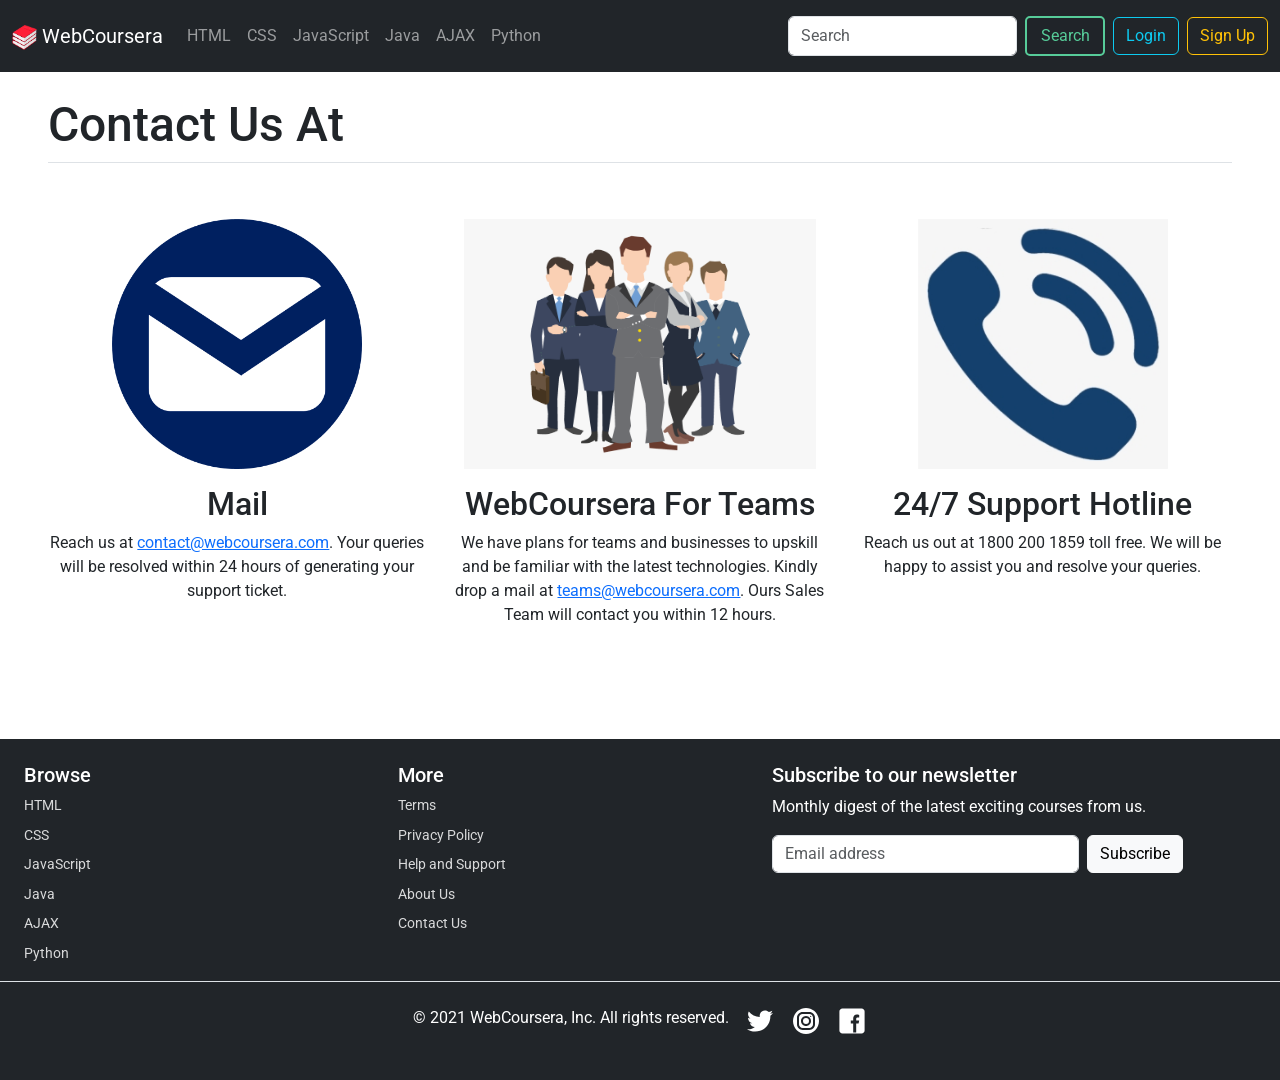
==== contact_us.html @ 7d17d1d2 "Added basic files" ====
<!DOCTYPE html>
<html lang="en">
<head>
    <meta charset="UTF-8"/>
    <meta http-equiv="X-UA-Compatible" content="IE=edge"/>
    <meta name="viewport" content="width=device-width, initial-scale=1.0"/>
    <link rel="shortcut icon" type="image/png" href="assets/images/logo.png"/>
    <title>Contact Us</title>
    <link
            href="https://cdn.jsdelivr.net/npm/bootstrap@5.1.0/dist/css/bootstrap.min.css"
            rel="stylesheet"
            integrity="sha384-KyZXEAg3QhqLMpG8r+8fhAXLRk2vvoC2f3B09zVXn8CA5QIVfZOJ3BCsw2P0p/We"
            crossorigin="anonymous"
    />

    <link rel="preconnect" href="https://fonts.googleapis.com"/>
    <link rel="preconnect" href="https://fonts.gstatic.com" crossorigin/>
    <link
            href="https://fonts.googleapis.com/css2?family=Roboto:ital,wght@0,100;0,300;0,400;0,500;0,700;0,900;1,100;1,300;1,400;1,500;1,700;1,900&display=swap"
            rel="stylesheet"
    />
    <link rel="stylesheet" href="assets/css/styles.css"/>

</head>
<body>
<header id="headerLocation"></header>
<div class="container-fluid px-5 my-4" style="text-align: left;">
    <h1 class="pb-2 display-5 border-bottom" style="font-weight: 500">Contact Us At</h1>
    <div class="row g-4 py-5 row-cols-1 row-cols-lg-3">
        <div class="feature col text-center">
            <div class="">
                <img src="assets/images/icon_mail.png" height="250px" alt="..." class="mb-3">
                <h2>Mail</h2>
            </div>
            <p>Reach us at <a href="mailto:contact@webcoursera.com"> contact@webcoursera.com</a>. Your queries will be
                resolved within 24 hours of generating your support ticket.</p>

        </div>
        <div class="feature col text-center">
            <div class="text-center">
                <img src="assets/images/icon_team.png" height="250px" alt="..." class="mb-3">
                <h2>WebCoursera For Teams</h2>
            </div>
            <p>We have plans for teams and businesses to upskill and be familiar with the latest technologies. Kindly
                drop a mail at <a href="mailto:teams@webcoursera.com"> teams@webcoursera.com</a>. Ours Sales Team will
                contact you within 12 hours.</p>

        </div>
        <div class="feature col text-center">
            <div class="text-center">
                <img src="assets/images/icon_phone.png" height="250px" alt="..." class="mb-3">
                <h2>24/7 Support Hotline</h2>
            </div>
            <p>Reach us out at 1800 200 1859 toll free. We will be happy to assist you and resolve your queries.</p>

        </div>
    </div>
</div>

<p id="footerLocation"></p>
<script src="assets/js/index.js"></script>
<script
        src="https://cdn.jsdelivr.net/npm/bootstrap@5.1.0/dist/js/bootstrap.bundle.min.js"
        integrity="sha384-U1DAWAznBHeqEIlVSCgzq+c9gqGAJn5c/t99JyeKa9xxaYpSvHU5awsuZVVFIhvj"
        crossorigin="anonymous"
></script>

</body>
</html>
---- assets/css/styles.css ----
.list-group-item-header {
    text-decoration: underline;
    font-weight: bold;
}

html {
    overflow-x: initial !important;
}

body {
    text-align: center;
    font-family: "Roboto", sans-serif !important;
    height: 100vh;
    overflow-x: hidden;
}

.card-header {
    background-color: #212529d5 !important;
}

.nav-link.p-0 {
    color: rgba(255, 255, 255, 0.829) !important;
    /* edff27 */
    font-size: 0.9em;
}

.card-header:hover {
    border-color: rgb(45, 143, 221);
    color: rgba(23, 196, 226, 0.952) !important;
    box-shadow: 0 0.5em 0.5em -0.4em rgb(45, 143, 221);
    font-weight: bold;
    transform: translateY(-0.25em);
}

.btn.btn-primary.view-course:hover {
    background-color: #03bbf3;
    color: white;
    font-weight: 500;
    cursor: pointer;
}

.card-img-top:hover {
    transform: scale(1.02);
}

.navbar-brand {
    transition: all 0.2s ease-out;
}

.navbar-brand.hover-effect:hover {
    color: #14a9d6 !important;
}

.nav-link {
    transition: all 0.2s ease-out;
}

.css-button-sliding-to-left--green {
    min-width: 80px;
    height: 40px;
    color: #212529d5;
    padding: 5px 10px;
    /* font-weight: bold; */
    cursor: pointer;
    transition: all 0.3s ease;
    position: relative;
    display: inline-block;
    outline: none;
    border-radius: 5px;
    z-index: 0;
    background: #212529d5;
    overflow: hidden;
    border: 2px solid #57cc99;
    color: #57cc99;
}

.css-button-sliding-to-left--green:hover {
    color: #212529d5;
}

.css-button-sliding-to-left--green:hover:after {
    width: 100%;
}

.css-button-sliding-to-left--green:after {
    content: "";
    position: absolute;
    z-index: -1;
    transition: all 0.3s ease;
    left: 0;
    top: 0;
    width: 0;
    height: 100%;
    background: #57cc99;
}

.nav-link.hover-effect:hover {
    background-color: rgb(20, 162, 206) !important;
}

.nav-link.active {
    background-color: rgb(11, 116, 148);
}

.main-body {
    background-image: url("../images/background1.png"), url("../images/background2.png");
    background-repeat: no-repeat, no-repeat;
    background-size: cover, cover;
    background-position: top, top;
}

td input[type="checkbox"] {
    margin: auto;
}

@media (max-width: 992px) {
    .col.mb-4 {
        text-align: center !important;
    }

    .btn-nav {
        margin-top: 1em;
    }
}

@media (min-width: 992px) {
    .nav-link,
    .nav-link.active,
    .d-flex.nav-link {
        border-radius: 25px 10px 25px 10px;
    }

    .nav-link.hover-effect:hover,
    .navbar-brand.hover-effect:hover,
    .d-flex.nav-link.hover-effect:hover,
    .navbar-brand.hover-effect:hover {
        transform: scale(1.05);
    }
}

@media (min-width: 992px) {
    .rounded-lg-3 {
        border-radius: 0.3rem;
    }
}


.icon-new-addded {
    vertical-align: -.125em;
    fill: white;
}

.feature-icon {
    display: inline-flex;
    align-items: center;
    justify-content: center;
    width: 4rem;
    height: 4rem;
    margin-bottom: 1rem;
    font-size: 2rem;
    color: #fff;
    border-radius: .75rem;
}

.icon-link {
    display: inline-flex;
    align-items: center;
}

.icon-link > .icon-new-addded {
    margin-top: .125rem;
    margin-left: .125rem;
    transition: transform .25s ease-in-out;
    fill: currentColor;
}

.icon-link:hover > .icon-new-addded {
    transform: translate(.25rem);
}

.icon-square {
    display: inline-flex;
    align-items: center;
    justify-content: center;
    width: 3rem;
    height: 3rem;
    font-size: 1.5rem;
    border-radius: .75rem;
}

.rounded-4 {
    border-radius: .5rem;
}

.rounded-5 {
    border-radius: 1rem;
}

.text-shadow-1 {
    text-shadow: 0 .125rem .25rem rgba(0, 0, 0, .25);
}

.text-shadow-2 {
    text-shadow: 0 .25rem .5rem rgba(0, 0, 0, .25);
}

.text-shadow-3 {
    text-shadow: 0 .5rem 1.5rem rgba(0, 0, 0, .25);
}

.card-cover {
    background-repeat: no-repeat;
    background-position: center center;
    background-size: cover;
}

.header {
    position: relative;
    background-color: black;
    height: 30vh;
    min-height: 25rem;
    width: 100%;
    overflow: hidden;
    padding: 0;
}

.header video {
    position: absolute;
    top: 50%;
    left: 50%;
    min-width: 100%;
    min-height: 100%;
    width: auto;
    height: auto;
    z-index: 0;
    -ms-transform: translateX(-50%) translateY(-50%);
    -moz-transform: translateX(-50%) translateY(-50%);
    -webkit-transform: translateX(-50%) translateY(-50%);
    transform: translateX(-50%) translateY(-50%);
}

.header .container-fluid {
    position: relative;
    z-index: 2;
}

.header .overlay {
    position: absolute;
    top: 0;
    left: 0;
    height: 100%;
    width: 100%;
    background-color: black;
    opacity: 0.5;
    z-index: 1;
}

@media (pointer: coarse) and (hover: none) {
    .header {
        background: url("https://source.unsplash.com/XT5OInaElMw/1600x900") black no-repeat center center scroll;
    }

    .header video {
        display: none;
    }
}
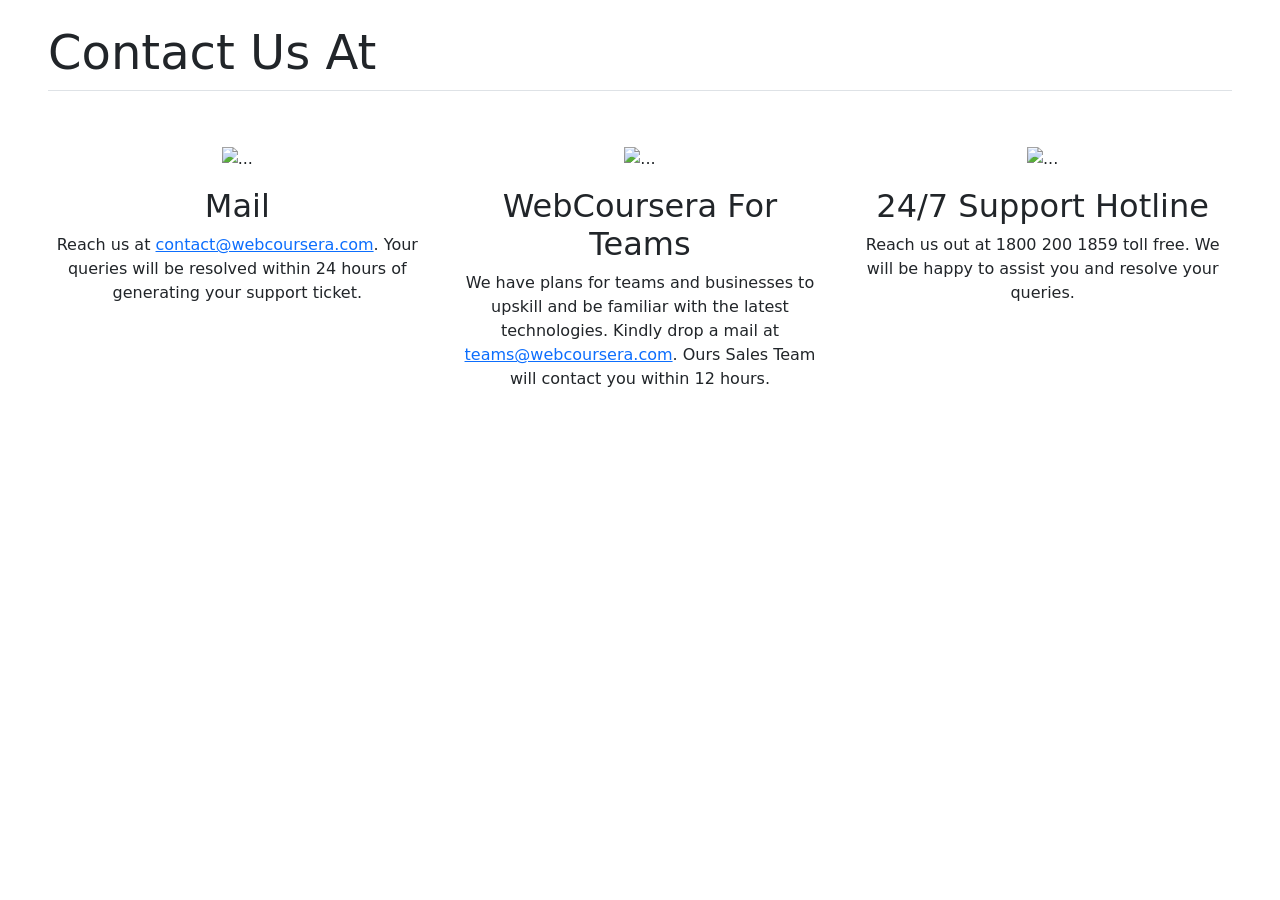
==== commit 698416a1: "fixed hrefs" ====
--- a/contact_us.html
+++ b/contact_us.html
@@ -4,7 +4,7 @@
     <meta charset="UTF-8"/>
     <meta http-equiv="X-UA-Compatible" content="IE=edge"/>
     <meta name="viewport" content="width=device-width, initial-scale=1.0"/>
-    <link rel="shortcut icon" type="image/png" href="assets/images/logo.png"/>
+    <link rel="shortcut icon" type="image/png" href="/webcoursera/assets/images/logo.png"/>
     <title>Contact Us</title>
     <link
             href="https://cdn.jsdelivr.net/npm/bootstrap@5.1.0/dist/css/bootstrap.min.css"
@@ -19,7 +19,7 @@
             href="https://fonts.googleapis.com/css2?family=Roboto:ital,wght@0,100;0,300;0,400;0,500;0,700;0,900;1,100;1,300;1,400;1,500;1,700;1,900&display=swap"
             rel="stylesheet"
     />
-    <link rel="stylesheet" href="assets/css/styles.css"/>
+    <link rel="stylesheet" href="/webcoursera/assets/css/styles.css"/>
 
 </head>
 <body>
@@ -29,7 +29,7 @@
     <div class="row g-4 py-5 row-cols-1 row-cols-lg-3">
         <div class="feature col text-center">
             <div class="">
-                <img src="assets/images/icon_mail.png" height="250px" alt="..." class="mb-3">
+                <img src="/webcoursera/assets/images/icon_mail.png" height="250px" alt="..." class="mb-3">
                 <h2>Mail</h2>
             </div>
             <p>Reach us at <a href="mailto:contact@webcoursera.com"> contact@webcoursera.com</a>. Your queries will be
@@ -38,7 +38,7 @@
         </div>
         <div class="feature col text-center">
             <div class="text-center">
-                <img src="assets/images/icon_team.png" height="250px" alt="..." class="mb-3">
+                <img src="/webcoursera/assets/images/icon_team.png" height="250px" alt="..." class="mb-3">
                 <h2>WebCoursera For Teams</h2>
             </div>
             <p>We have plans for teams and businesses to upskill and be familiar with the latest technologies. Kindly
@@ -48,7 +48,7 @@
         </div>
         <div class="feature col text-center">
             <div class="text-center">
-                <img src="assets/images/icon_phone.png" height="250px" alt="..." class="mb-3">
+                <img src="/webcoursera/assets/images/icon_phone.png" height="250px" alt="..." class="mb-3">
                 <h2>24/7 Support Hotline</h2>
             </div>
             <p>Reach us out at 1800 200 1859 toll free. We will be happy to assist you and resolve your queries.</p>
@@ -58,7 +58,7 @@
 </div>
 
 <p id="footerLocation"></p>
-<script src="assets/js/index.js"></script>
+<script src="/webcoursera/assets/js/index.js"></script>
 <script
         src="https://cdn.jsdelivr.net/npm/bootstrap@5.1.0/dist/js/bootstrap.bundle.min.js"
         integrity="sha384-U1DAWAznBHeqEIlVSCgzq+c9gqGAJn5c/t99JyeKa9xxaYpSvHU5awsuZVVFIhvj"
